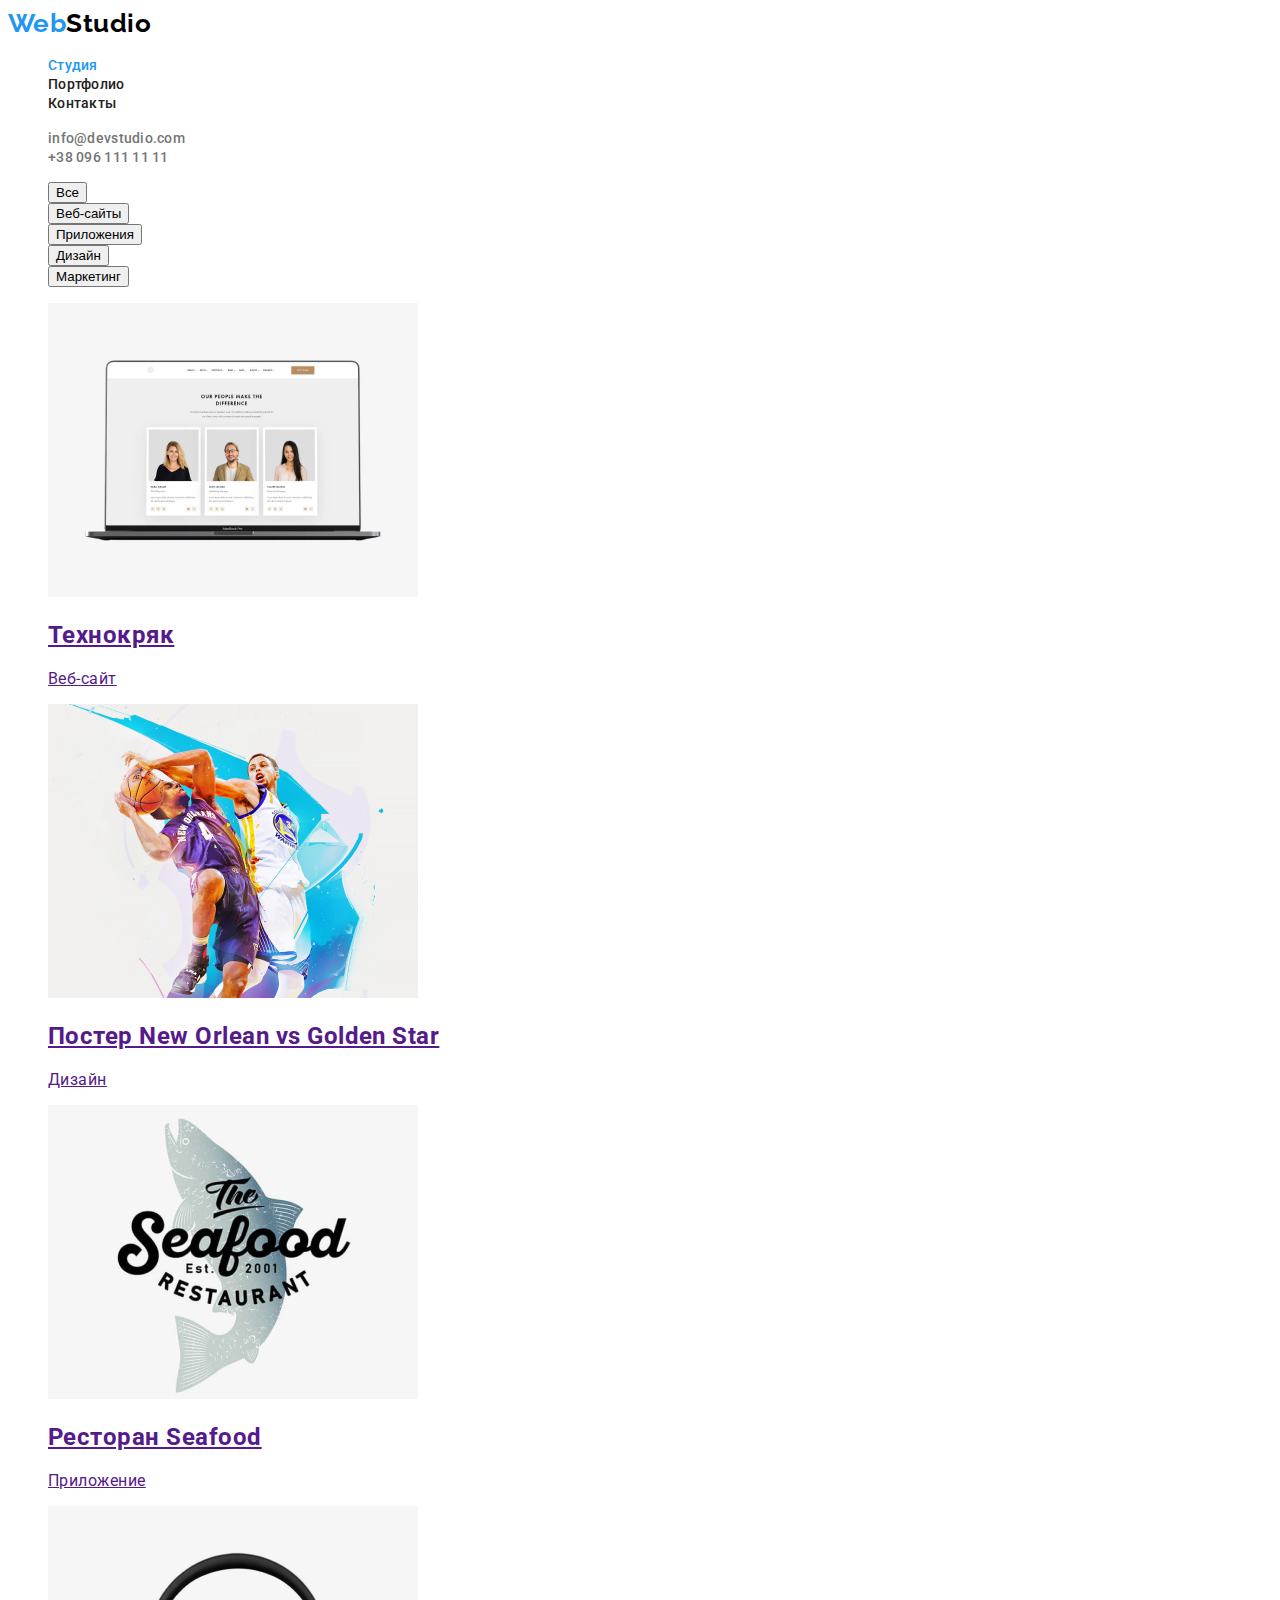
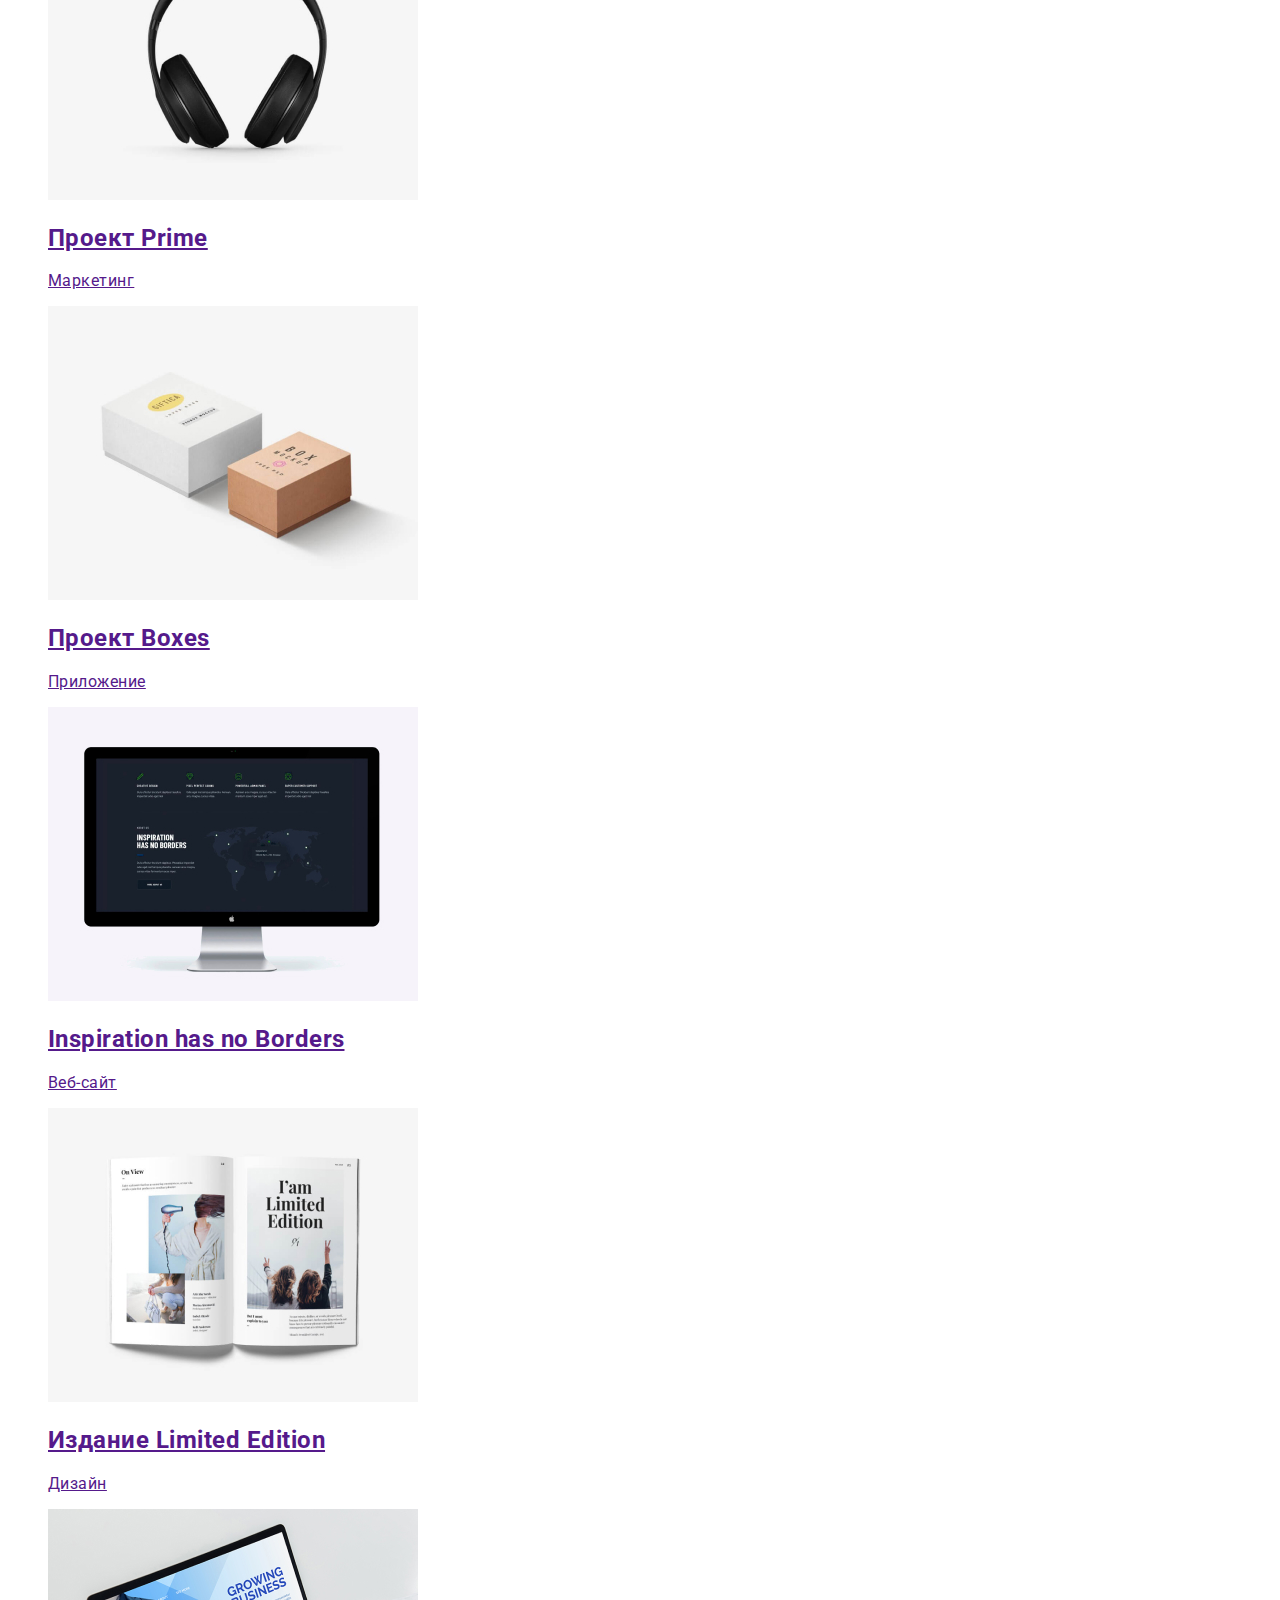
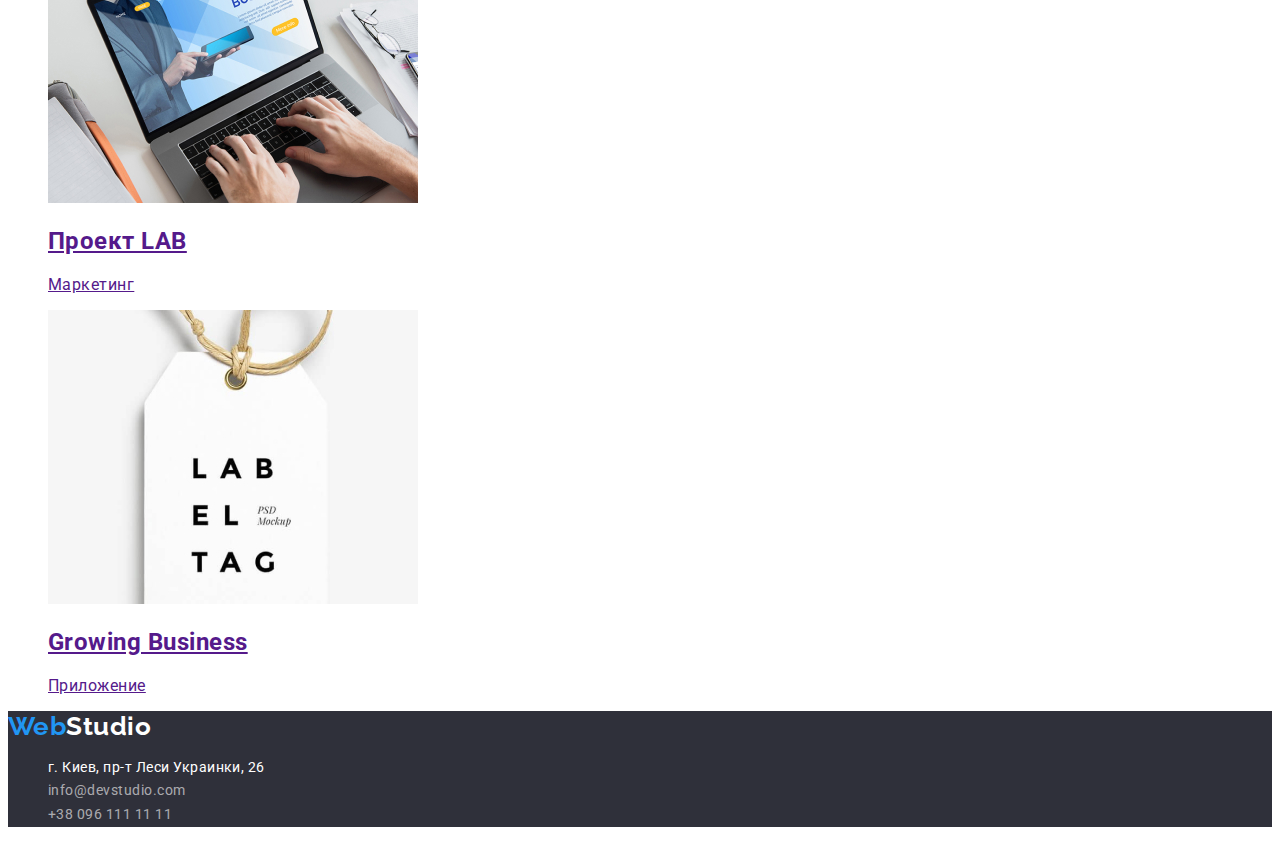
==== portfolio.html @ 3b8f7c50 "Добавляет основные файлы" ====
<!DOCTYPE html>
<html lang="en">
  <head>
    <meta charset="UTF-8" />
    <meta http-equiv="X-UA-Compatible" content="IE=edge" />
    <meta name="viewport" content="width=device-width, initial-scale=1.0" />
    <link rel="preconnect" href="https://fonts.googleapis.com" />
    <link rel="preconnect" href="https://fonts.gstatic.com" crossorigin />
    <link
      href="https://fonts.googleapis.com/css2?family=Raleway:wght@700&family=Roboto:wght@400;500;700;900&display=swap"
      rel="stylesheet"
    />
    <link rel="stylesheet" href="./css/style.css" />
    <title>Portfolio</title>
  </head>
  <body>
    <header class="page-header">
      <nav>
        <a class="logo-top link" href="./index.html">
          <span class="span-logo">Web</span>Studio
        </a>
        <ul class="site-nav list">
          <li><a class="link current" href="./index.html">Студия</a></li>
          <li><a class="link" href="./portfolio.html">Портфолио</a></li>
          <li><a class="link" href="#">Контакты</a></li>
        </ul>
      </nav>
      <ul class="auth-nav list">
        <li>
          <a class="link" href="mailto:info@devstudio.com"
            >info@devstudio.com</a
          >
        </li>
        <li><a class="link" href="tel:+380961111111">+38 096 111 11 11</a></li>
      </ul>
    </header>
    <main>
      <section class="section">
        <h1 hidden>Портфолио</h1>
        <ul class="filter list">
          <li><button type="button">Все</button></li>
          <li><button type="button">Веб-сайты</button></li>
          <li><button type="button">Приложения</button></li>
          <li><button type="button">Дизайн</button></li>
          <li><button type="button">Маркетинг</button></li>
        </ul>
        <ul class="list">
          <li>
            <a href="">
              <img src="./images/img(5).jpg" alt="" width="370" height="294" />
              <h2>Технокряк</h2>
              <p>Веб-сайт</p>
            </a>
          </li>
          <li>
            <a href="">
              <img src="./images/img(6).jpg" alt="" width="370" height="294" />
              <h2>Постер New Orlean vs Golden Star</h2>
              <p>Дизайн</p>
            </a>
          </li>
          <li>
            <a href="">
              <img src="./images/img(7).jpg" alt="" width="370" height="294" />
              <h2>Ресторан Seafood</h2>
              <p>Приложение</p>
            </a>
          </li>
          <li>
            <a href="">
              <img src="./images/img(8).jpg" alt="" width="370" height="294" />
              <h2>Проект Prime</h2>
              <p>Маркетинг</p>
            </a>
          </li>
          <li>
            <a href="">
              <img src="./images/img(9).jpg" alt="" width="370" height="294" />
              <h2>Проект Boxes</h2>
              <p>Приложение</p>
            </a>
          </li>
          <li>
            <a href="">
              <img src="./images/img(10).jpg" alt="" width="370" height="294" />
              <h2>Inspiration has no Borders</h2>
              <p>Веб-сайт</p>
            </a>
          </li>
          <li>
            <a href="">
              <img src="./images/img(11).jpg" alt="" width="370" height="294" />
              <h2>Издание Limited Edition</h2>
              <p>Дизайн</p>
            </a>
          </li>
          <li>
            <a href="">
              <img src="./images/img(12).jpg" alt="" width="370" height="294" />
              <h2>Проект LAB</h2>
              <p>Маркетинг</p>
            </a>
          </li>
          <li>
            <a href="">
              <img src="./images/img(13).jpg" alt="" width="370" height="294" />
              <h2>Growing Business</h2>
              <p>Приложение</p>
            </a>
          </li>
        </ul>
      </section>
    </main>
    <footer class="footer">
      <a class="logo-bottom link" href="./index.html">
        <span class="span-logo">Web</span>Studio
      </a>
      <address>
        <ul class="info list">
          <li>
            <a
              class="address-info link"
              href="https://goo.gl/maps/KVoakZBwb8YmCrWc6"
              target="_blank"
              rel="noopener noreferrer"
              >г. Киев, пр-т Леси Украинки, 26</a
            >
          </li>
          <li>
            <a class="contact-info link" href="mailto:info@devstudio.com"
              >info@devstudio.com</a
            >
          </li>
          <li>
            <a class="contact-info link" href="tel:+380961111111"
              >+38 096 111 11 11</a
            >
          </li>
        </ul>
      </address>
    </footer>
  </body>
</html>
---- css/style.css ----
:root{
    --title-text-color:#212121;
    --accent-text-color:rgba(33, 150, 243, 1);
    --primary-color:#FFFFFF;
    --white-color:#E5E5E5;
    --background-color:#2F303A;
    --second-background-color:#F5F4FA;
    
}

body{
    /* font-family: 'Raleway', sans-serif; */
    font-family: 'Roboto', sans-serif;

    background-color: var(--primary-color);
    color: #757575;
    letter-spacing: 0.03em;
}

/*-----------HEADER */

.list{
    list-style: none;
}
.logo-top{
    color: #000000;
    font-family: 'Raleway', sans-serif;
    font-weight: 700;
    font-size: 26px;
    line-height: 1.2;
}
.span-logo{
    color: var(--accent-text-color);
}
.site-nav .link{
    color: var(--title-text-color);
    font-weight: 500;
    font-size: 14px;
    line-height: 1.1;
    letter-spacing: 0.02em;
}
.site-nav .link:hover, 
.site-nav .link:focus,
.site-nav .link.current{
    color: var(--accent-text-color);   
}
.link{
    text-decoration: none;
}
.auth-nav .link{
    color: #757575;
    font-weight: 500;
    font-size: 14px;
line-height: 1.1;
letter-spacing: 0.02em;
}
.auth-nav .link:hover, 
.auth-nav .link:focus{
    color: var(--accent-text-color); 
}
/* ------------MAIN */
.hero{
    background-color: var(--background-color);
}
.title-hero{
    color: var(--primary-color);
    font-weight: 900;
    font-size: 44px;
    line-height: 1.4;

text-align: center;
letter-spacing: 0.06em;
text-transform: uppercase;
}

.section-title{
    color: var(--title-text-color);
    font-weight: 700;
font-size: 36px;
line-height: 1.4;
text-align: center;
}
.feature .features-title{
    color: var(--title-text-color);
    font-weight: 700;
font-size: 14px;
line-height: 1.1;
text-transform: uppercase;
}
.feature .feature-text{
    font-weight: 400;
font-size: 14px;
line-height: 1.7;
}
.team .title{
    color: var(--title-text-color);
    font-weight: 500;
font-size: 16px;
line-height: 1.2;
}
.profession{
    font-weight: 400;
font-size: 16px;
line-height: 1.2;
}


/* --------------BUTTON */

.button{
    color: var(--primary-color);
    background-color: var(--accent-text-color);
    font-weight: 700;
font-size: 16px;
line-height: 1.9;

text-align: center;
letter-spacing: 0.06em;
}

/* --------------FOOTER */

.footer{
    background-color: var(--background-color);
}
.logo-bottom{
    font-family: 'Raleway', sans-serif;
    color: var(--primary-color);
    font-weight: 700;
font-size: 26px;
line-height: 1.2;
}
.info{
    font-style: normal;
    font-weight: 400;
font-size: 14px;
line-height: 1.7;
}
.address-info{
    color: var(--primary-color);
}
.contact-info{
    color: rgba(255, 255, 255, 0.6);

}
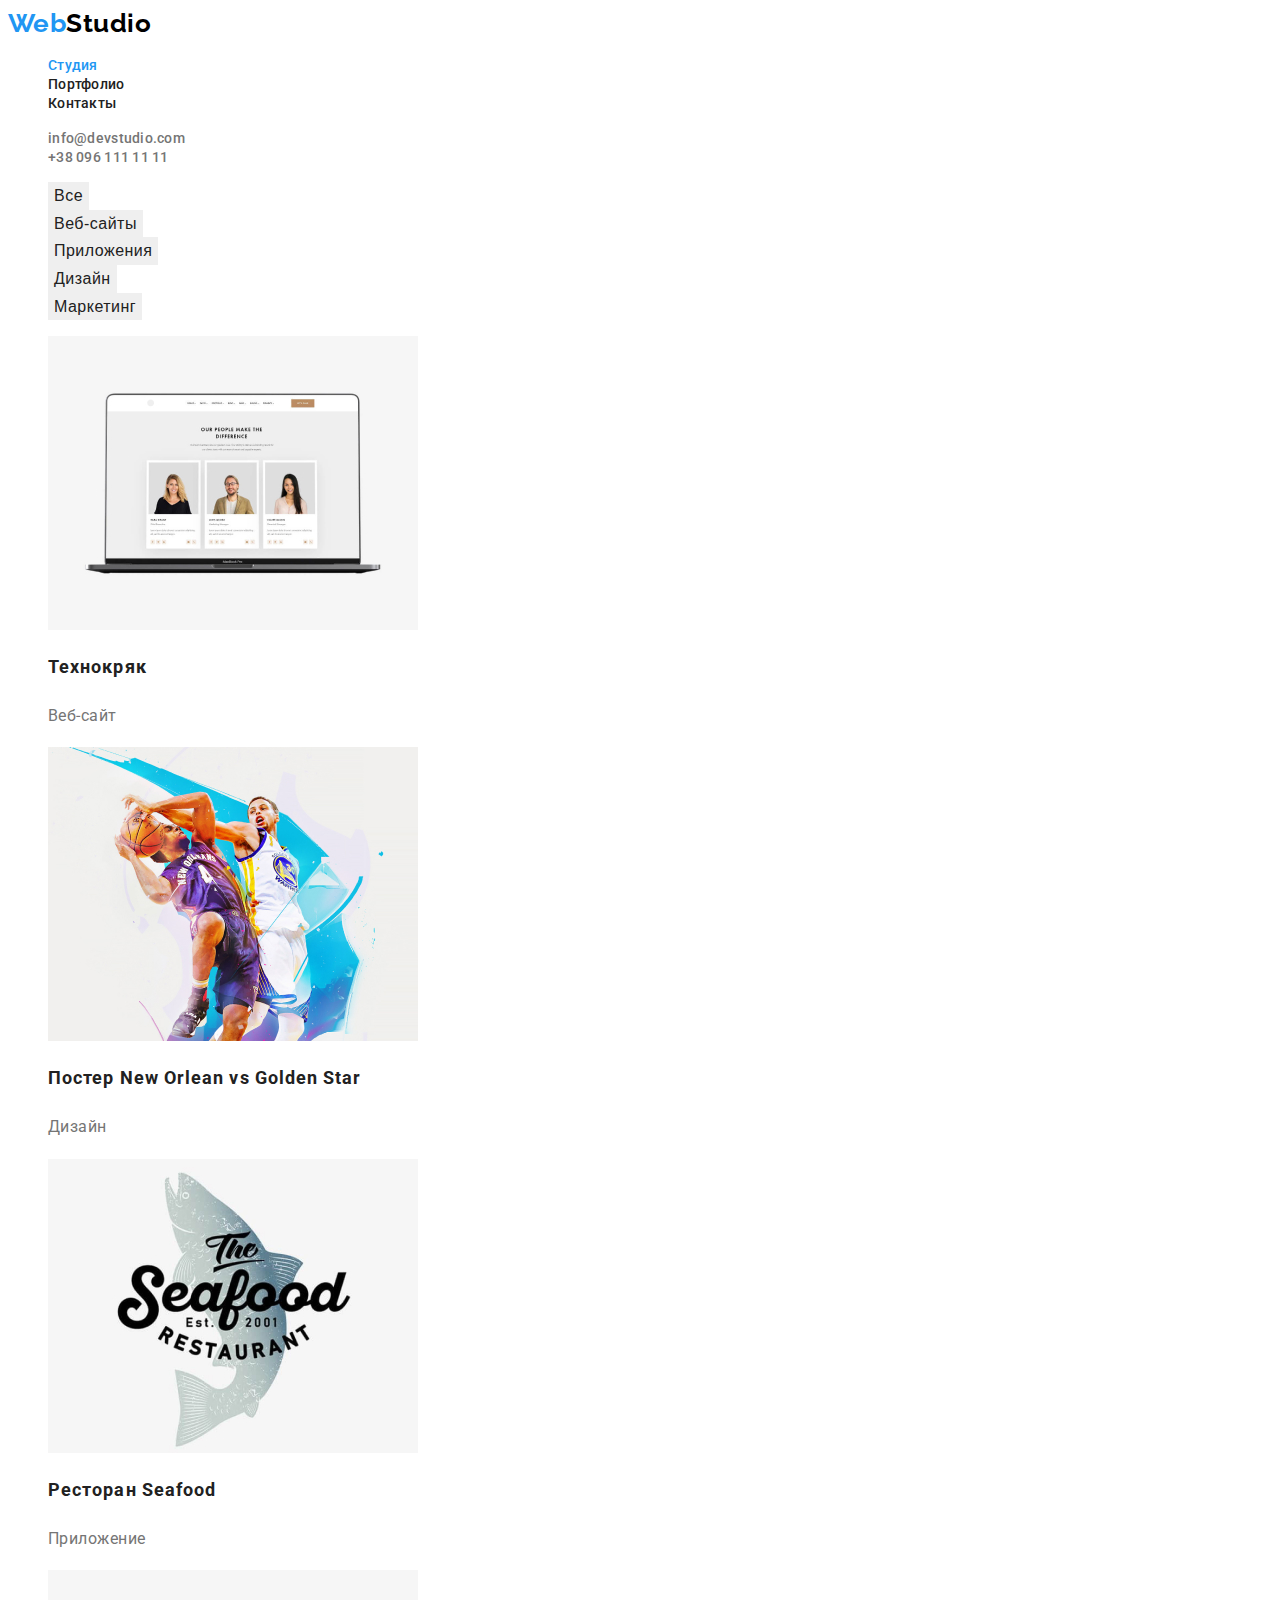
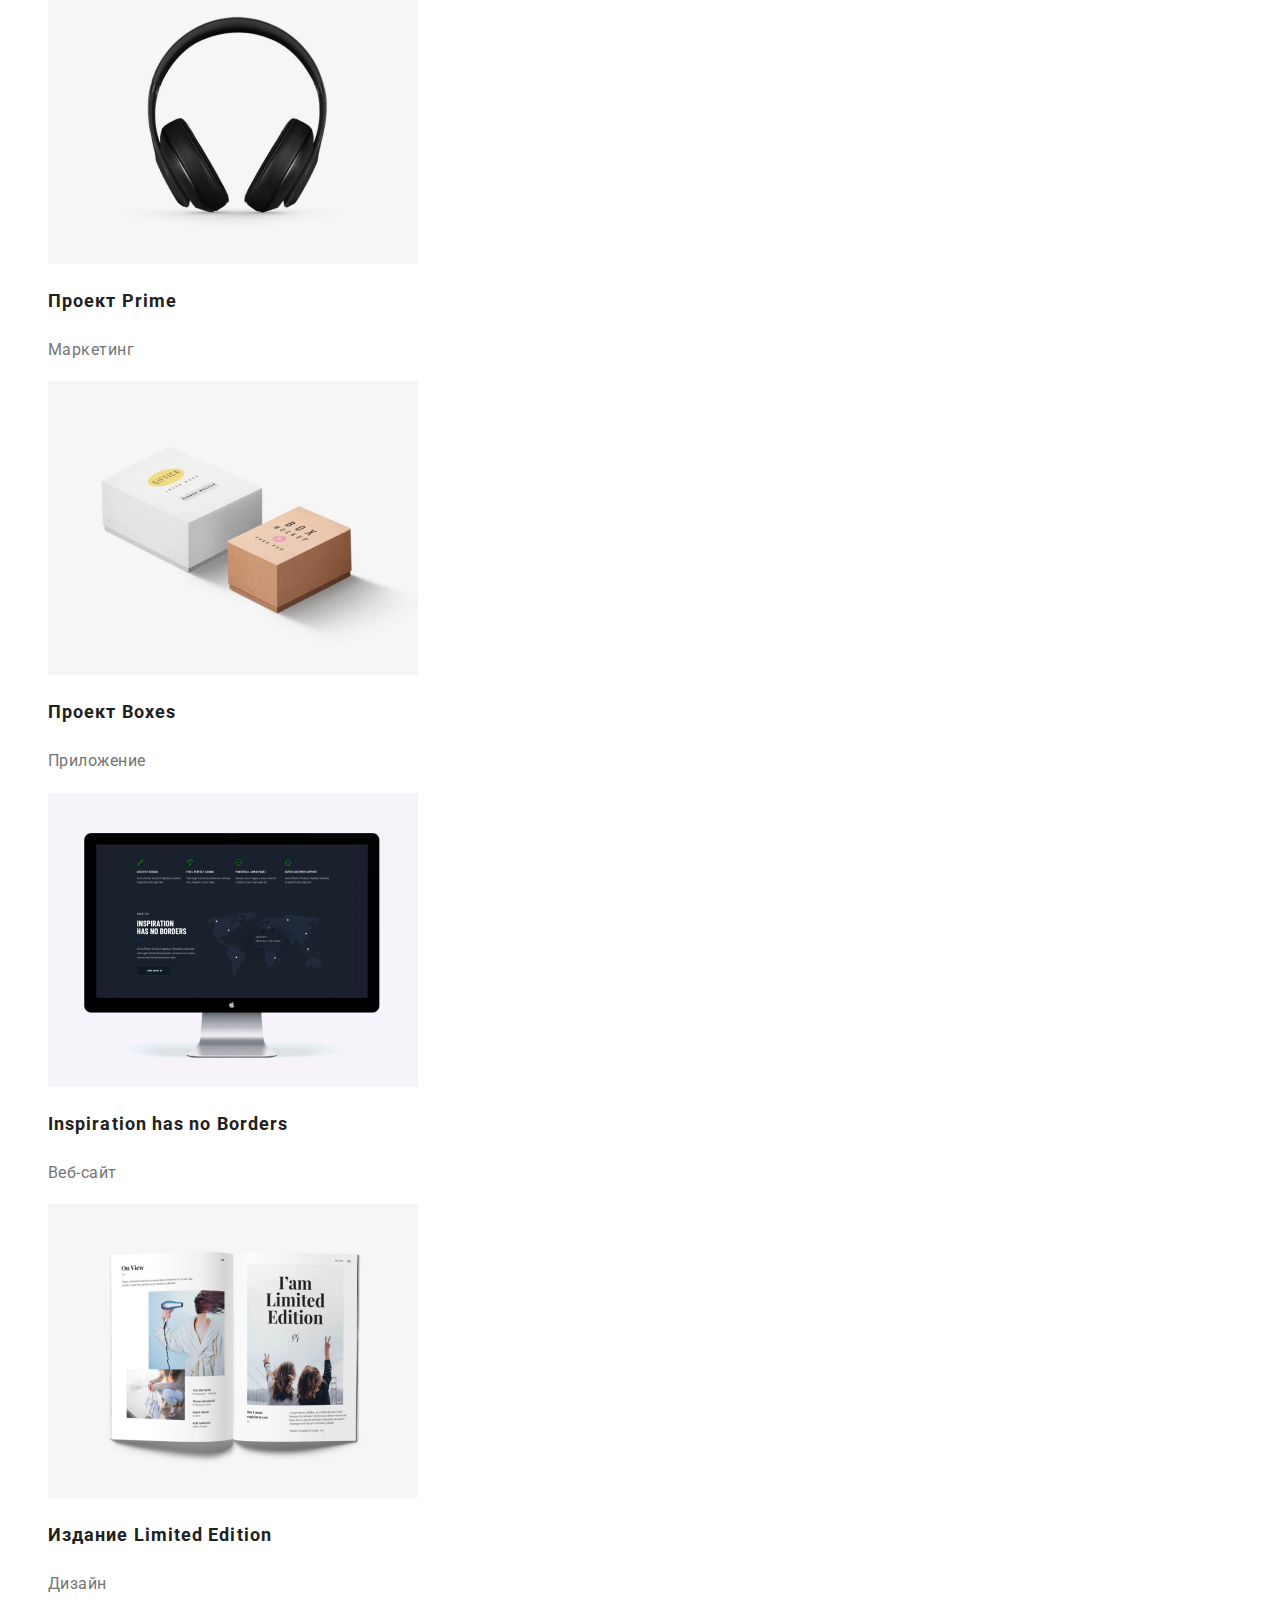
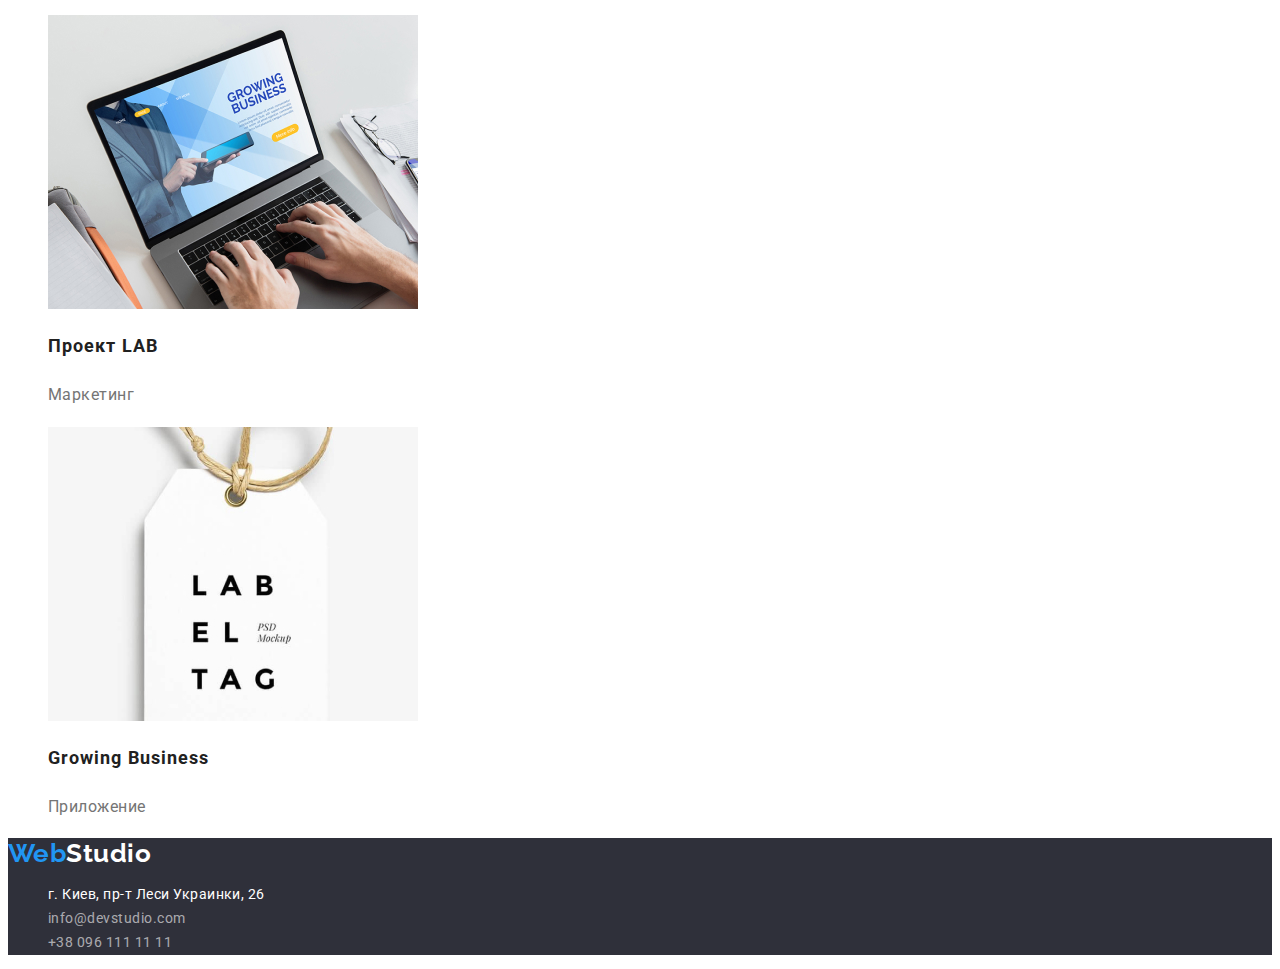
==== commit 492b3f29: "Добавляет изменения в стили" ====
--- a/portfolio.html
+++ b/portfolio.html
@@ -38,75 +38,63 @@
       <section class="section">
         <h1 hidden>Портфолио</h1>
         <ul class="filter list">
-          <li><button type="button">Все</button></li>
-          <li><button type="button">Веб-сайты</button></li>
-          <li><button type="button">Приложения</button></li>
-          <li><button type="button">Дизайн</button></li>
-          <li><button type="button">Маркетинг</button></li>
+          <li><button class="filter-button" type="button">Все</button></li>
+          <li>
+            <button class="filter-button" type="button">Веб-сайты</button>
+          </li>
+          <li>
+            <button class="filter-button" type="button">Приложения</button>
+          </li>
+          <li><button class="filter-button" type="button">Дизайн</button></li>
+          <li>
+            <button class="filter-button" type="button">Маркетинг</button>
+          </li>
         </ul>
         <ul class="list">
           <li>
-            <a href="">
-              <img src="./images/img(5).jpg" alt="" width="370" height="294" />
-              <h2>Технокряк</h2>
-              <p>Веб-сайт</p>
-            </a>
+            <img src="./images/img(5).jpg" alt="" width="370" height="294" />
+            <h2 class="projects-title">Технокряк</h2>
+            <p class="projects-text">Веб-сайт</p>
           </li>
           <li>
-            <a href="">
-              <img src="./images/img(6).jpg" alt="" width="370" height="294" />
-              <h2>Постер New Orlean vs Golden Star</h2>
-              <p>Дизайн</p>
-            </a>
+            <img src="./images/img(6).jpg" alt="" width="370" height="294" />
+            <h2 class="projects-title">Постер New Orlean vs Golden Star</h2>
+            <p class="projects-text">Дизайн</p>
           </li>
           <li>
-            <a href="">
-              <img src="./images/img(7).jpg" alt="" width="370" height="294" />
-              <h2>Ресторан Seafood</h2>
-              <p>Приложение</p>
-            </a>
+            <img src="./images/img(7).jpg" alt="" width="370" height="294" />
+            <h2 class="projects-title">Ресторан Seafood</h2>
+            <p class="projects-text">Приложение</p>
           </li>
           <li>
-            <a href="">
-              <img src="./images/img(8).jpg" alt="" width="370" height="294" />
-              <h2>Проект Prime</h2>
-              <p>Маркетинг</p>
-            </a>
+            <img src="./images/img(8).jpg" alt="" width="370" height="294" />
+            <h2 class="projects-title">Проект Prime</h2>
+            <p class="projects-text">Маркетинг</p>
           </li>
           <li>
-            <a href="">
-              <img src="./images/img(9).jpg" alt="" width="370" height="294" />
-              <h2>Проект Boxes</h2>
-              <p>Приложение</p>
-            </a>
+            <img src="./images/img(9).jpg" alt="" width="370" height="294" />
+            <h2 class="projects-title">Проект Boxes</h2>
+            <p class="projects-text">Приложение</p>
           </li>
           <li>
-            <a href="">
-              <img src="./images/img(10).jpg" alt="" width="370" height="294" />
-              <h2>Inspiration has no Borders</h2>
-              <p>Веб-сайт</p>
-            </a>
+            <img src="./images/img(10).jpg" alt="" width="370" height="294" />
+            <h2 class="projects-title">Inspiration has no Borders</h2>
+            <p class="projects-text">Веб-сайт</p>
           </li>
           <li>
-            <a href="">
-              <img src="./images/img(11).jpg" alt="" width="370" height="294" />
-              <h2>Издание Limited Edition</h2>
-              <p>Дизайн</p>
-            </a>
+            <img src="./images/img(11).jpg" alt="" width="370" height="294" />
+            <h2 class="projects-title">Издание Limited Edition</h2>
+            <p class="projects-text">Дизайн</p>
           </li>
           <li>
-            <a href="">
-              <img src="./images/img(12).jpg" alt="" width="370" height="294" />
-              <h2>Проект LAB</h2>
-              <p>Маркетинг</p>
-            </a>
+            <img src="./images/img(12).jpg" alt="" width="370" height="294" />
+            <h2 class="projects-title">Проект LAB</h2>
+            <p class="projects-text">Маркетинг</p>
           </li>
           <li>
-            <a href="">
-              <img src="./images/img(13).jpg" alt="" width="370" height="294" />
-              <h2>Growing Business</h2>
-              <p>Приложение</p>
-            </a>
+            <img src="./images/img(13).jpg" alt="" width="370" height="294" />
+            <h2 class="projects-title">Growing Business</h2>
+            <p class="projects-text">Приложение</p>
           </li>
         </ul>
       </section>
--- a/css/style.css
+++ b/css/style.css
@@ -5,11 +5,12 @@
     --white-color:#E5E5E5;
     --background-color:#2F303A;
     --second-background-color:#F5F4FA;
+    --black-color:#000000;
+    --gray-color:#757575;
     
 }
 
 body{
-    /* font-family: 'Raleway', sans-serif; */
     font-family: 'Roboto', sans-serif;
 
     background-color: var(--primary-color);
@@ -23,7 +24,7 @@
     list-style: none;
 }
 .logo-top{
-    color: #000000;
+    color: var(--black-color);
     font-family: 'Raleway', sans-serif;
     font-weight: 700;
     font-size: 26px;
@@ -48,7 +49,7 @@
     text-decoration: none;
 }
 .auth-nav .link{
-    color: #757575;
+    color: var(--gray-color);
     font-weight: 500;
     font-size: 14px;
 line-height: 1.1;
@@ -116,6 +117,7 @@
 
 text-align: center;
 letter-spacing: 0.06em;
+border: none;
 }
 
 /* --------------FOOTER */
@@ -142,4 +144,38 @@
 .contact-info{
     color: rgba(255, 255, 255, 0.6);
 
+}
+
+/*------------------------ PORTFOLIO */
+
+.filter-button{
+color: var(--title-text-color);
+font-weight: 500;
+font-size: 16px;
+line-height: 1.6;
+
+text-align: center;
+letter-spacing: 0.03em;
+border: none;
+}
+.filter-button:hover,
+.filter-button:focus{
+
+    background-color: var(--accent-text-color);
+    cursor: pointer;
+}
+.projects-title{
+    color: var(--title-text-color);
+    font-weight: 700;
+    font-size: 18px;
+    line-height: 2;
+
+    letter-spacing: 0.06em;
+}
+.projects-text{
+    font-weight: 400;
+    font-size: 16px;
+    line-height: 1.9;
+
+    letter-spacing: 0.03em;
 }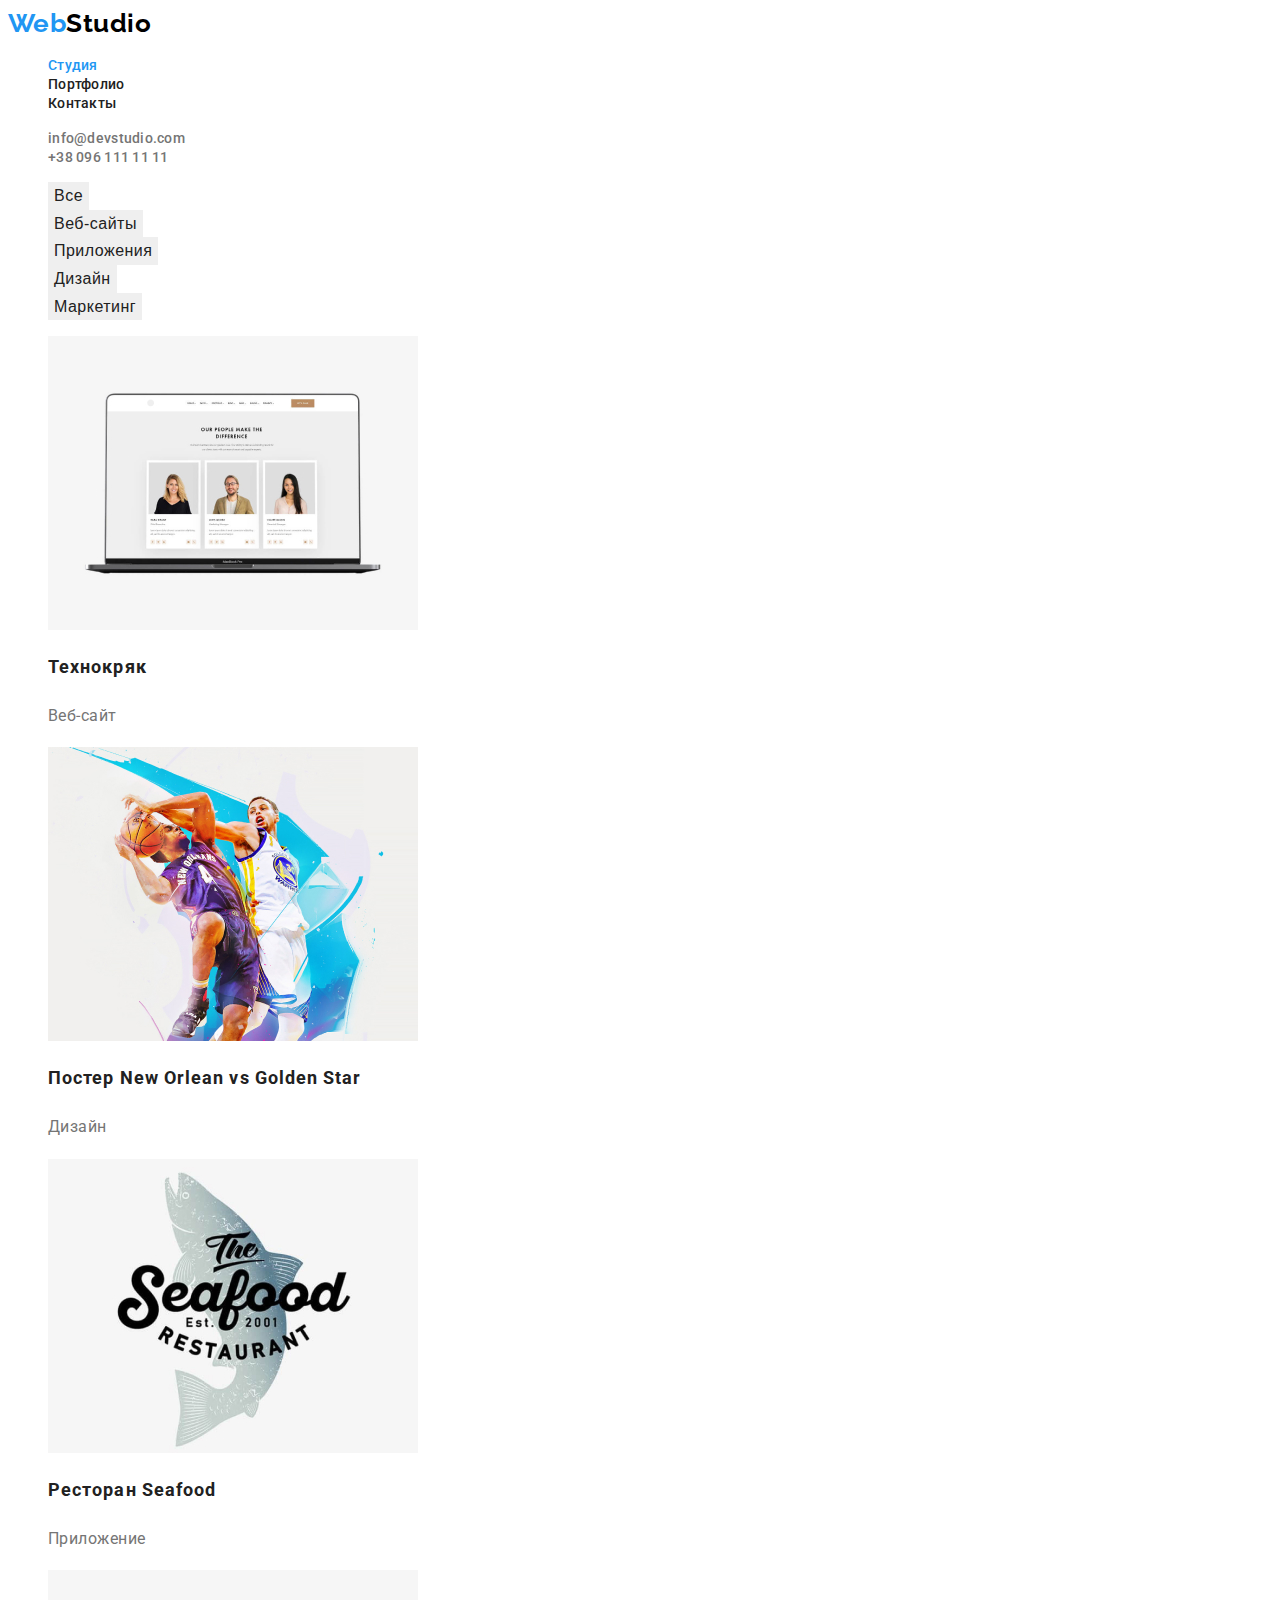
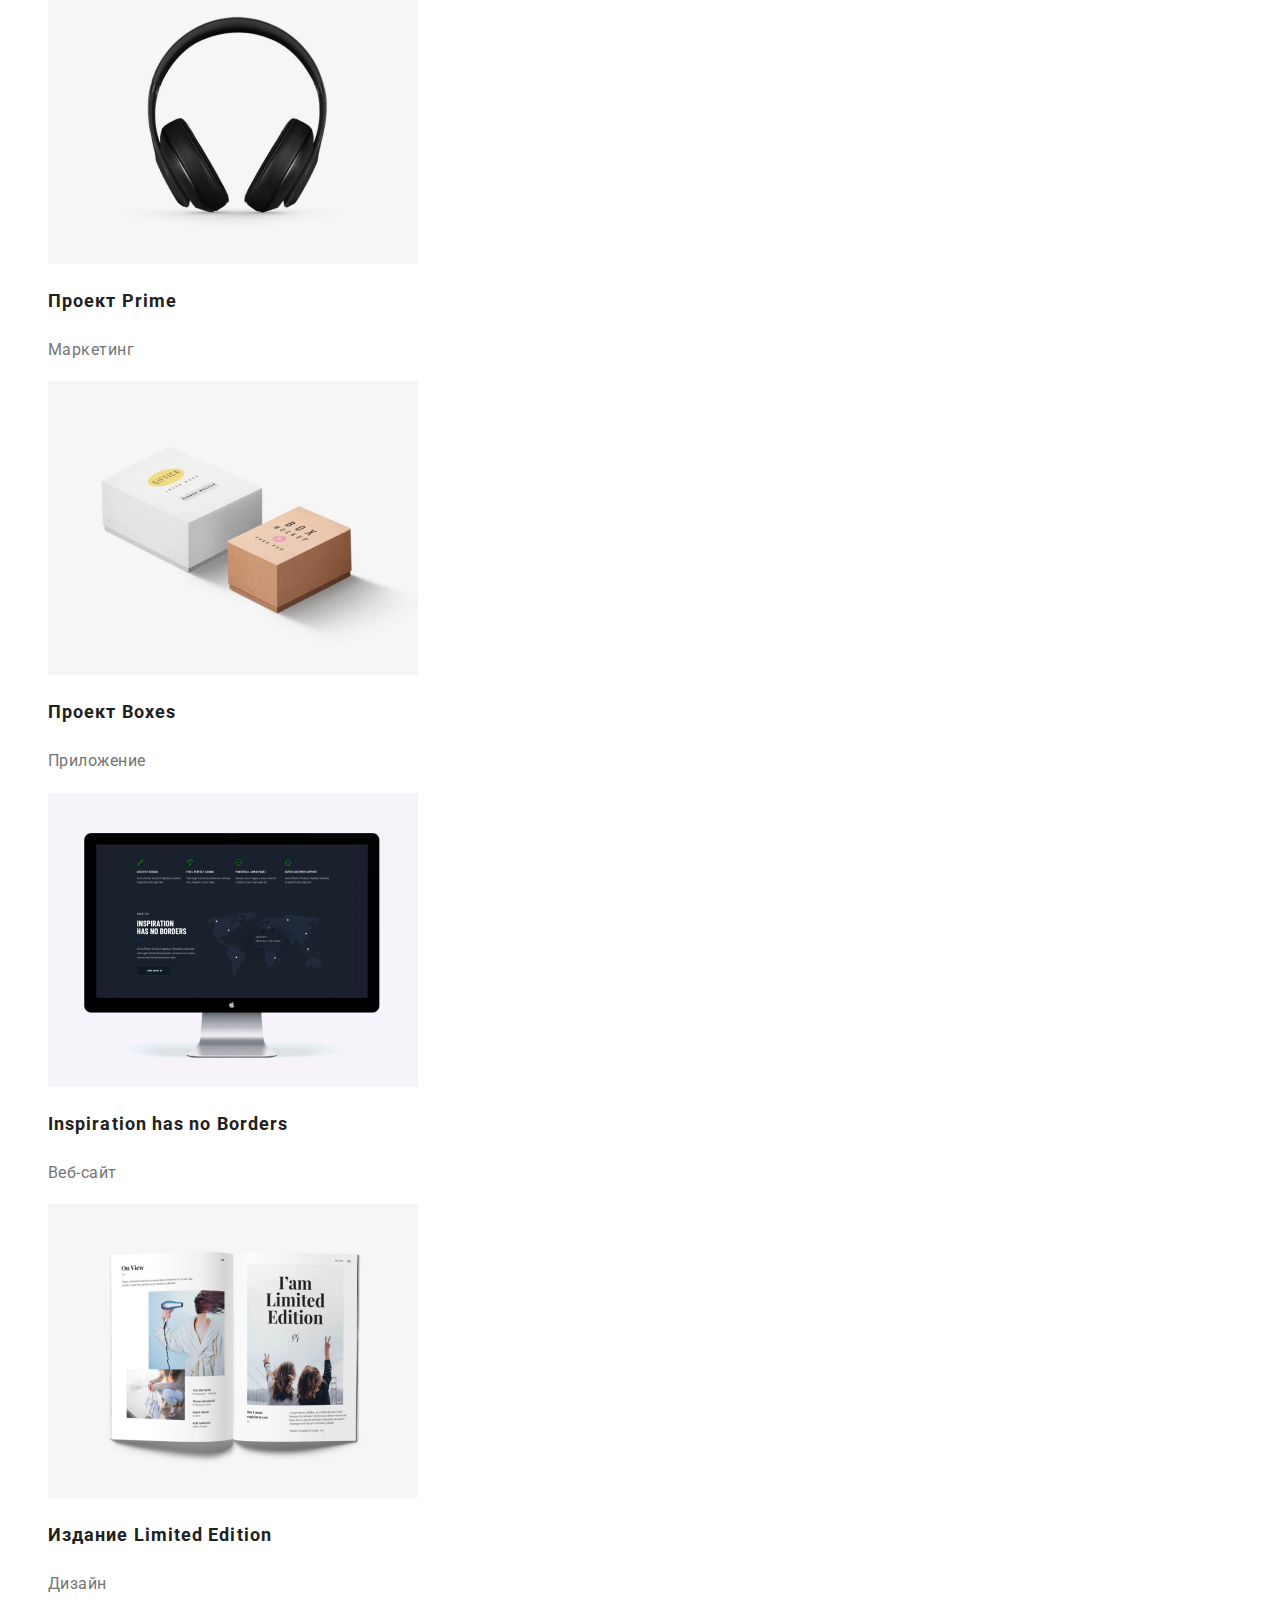
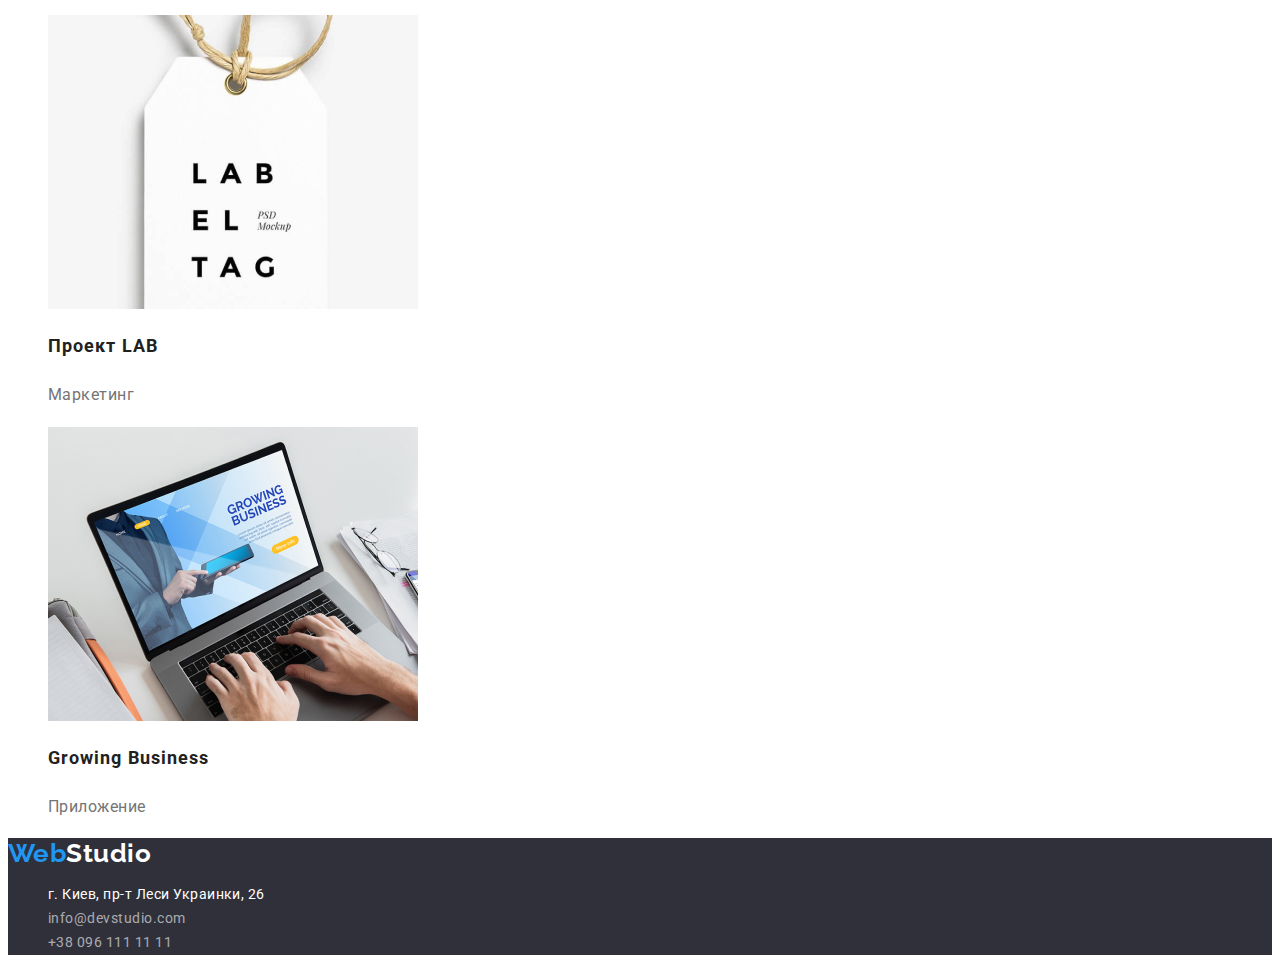
==== commit ae78e5d7: "Добавляет изменения" ====
--- a/portfolio.html
+++ b/portfolio.html
@@ -52,47 +52,92 @@
         </ul>
         <ul class="list">
           <li>
-            <img src="./images/img(5).jpg" alt="" width="370" height="294" />
+            <img
+              src="./images/img(5).jpg"
+              alt="Веб-сайт"
+              width="370"
+              height="294"
+            />
             <h2 class="projects-title">Технокряк</h2>
             <p class="projects-text">Веб-сайт</p>
           </li>
           <li>
-            <img src="./images/img(6).jpg" alt="" width="370" height="294" />
+            <img
+              src="./images/img(6).jpg"
+              alt="Постер"
+              width="370"
+              height="294"
+            />
             <h2 class="projects-title">Постер New Orlean vs Golden Star</h2>
             <p class="projects-text">Дизайн</p>
           </li>
           <li>
-            <img src="./images/img(7).jpg" alt="" width="370" height="294" />
+            <img
+              src="./images/img(7).jpg"
+              alt="Приложение ресторана"
+              width="370"
+              height="294"
+            />
             <h2 class="projects-title">Ресторан Seafood</h2>
             <p class="projects-text">Приложение</p>
           </li>
           <li>
-            <img src="./images/img(8).jpg" alt="" width="370" height="294" />
+            <img
+              src="./images/img(8).jpg"
+              alt="Наушники"
+              width="370"
+              height="294"
+            />
             <h2 class="projects-title">Проект Prime</h2>
             <p class="projects-text">Маркетинг</p>
           </li>
           <li>
-            <img src="./images/img(9).jpg" alt="" width="370" height="294" />
+            <img
+              src="./images/img(9).jpg"
+              alt="Коробки"
+              width="370"
+              height="294"
+            />
             <h2 class="projects-title">Проект Boxes</h2>
             <p class="projects-text">Приложение</p>
           </li>
           <li>
-            <img src="./images/img(10).jpg" alt="" width="370" height="294" />
+            <img
+              src="./images/img(10).jpg"
+              alt="Веб-сайт"
+              width="370"
+              height="294"
+            />
             <h2 class="projects-title">Inspiration has no Borders</h2>
             <p class="projects-text">Веб-сайт</p>
           </li>
           <li>
-            <img src="./images/img(11).jpg" alt="" width="370" height="294" />
+            <img
+              src="./images/img(11).jpg"
+              alt="Журнал"
+              width="370"
+              height="294"
+            />
             <h2 class="projects-title">Издание Limited Edition</h2>
             <p class="projects-text">Дизайн</p>
           </li>
           <li>
-            <img src="./images/img(12).jpg" alt="" width="370" height="294" />
+            <img
+              src="./images/img(13).jpg"
+              alt="Маркетинговый проект"
+              width="370"
+              height="294"
+            />
             <h2 class="projects-title">Проект LAB</h2>
             <p class="projects-text">Маркетинг</p>
           </li>
           <li>
-            <img src="./images/img(13).jpg" alt="" width="370" height="294" />
+            <img
+              src="./images/img(12).jpg"
+              alt="Приложение"
+              width="370"
+              height="294"
+            />
             <h2 class="projects-title">Growing Business</h2>
             <p class="projects-text">Приложение</p>
           </li>
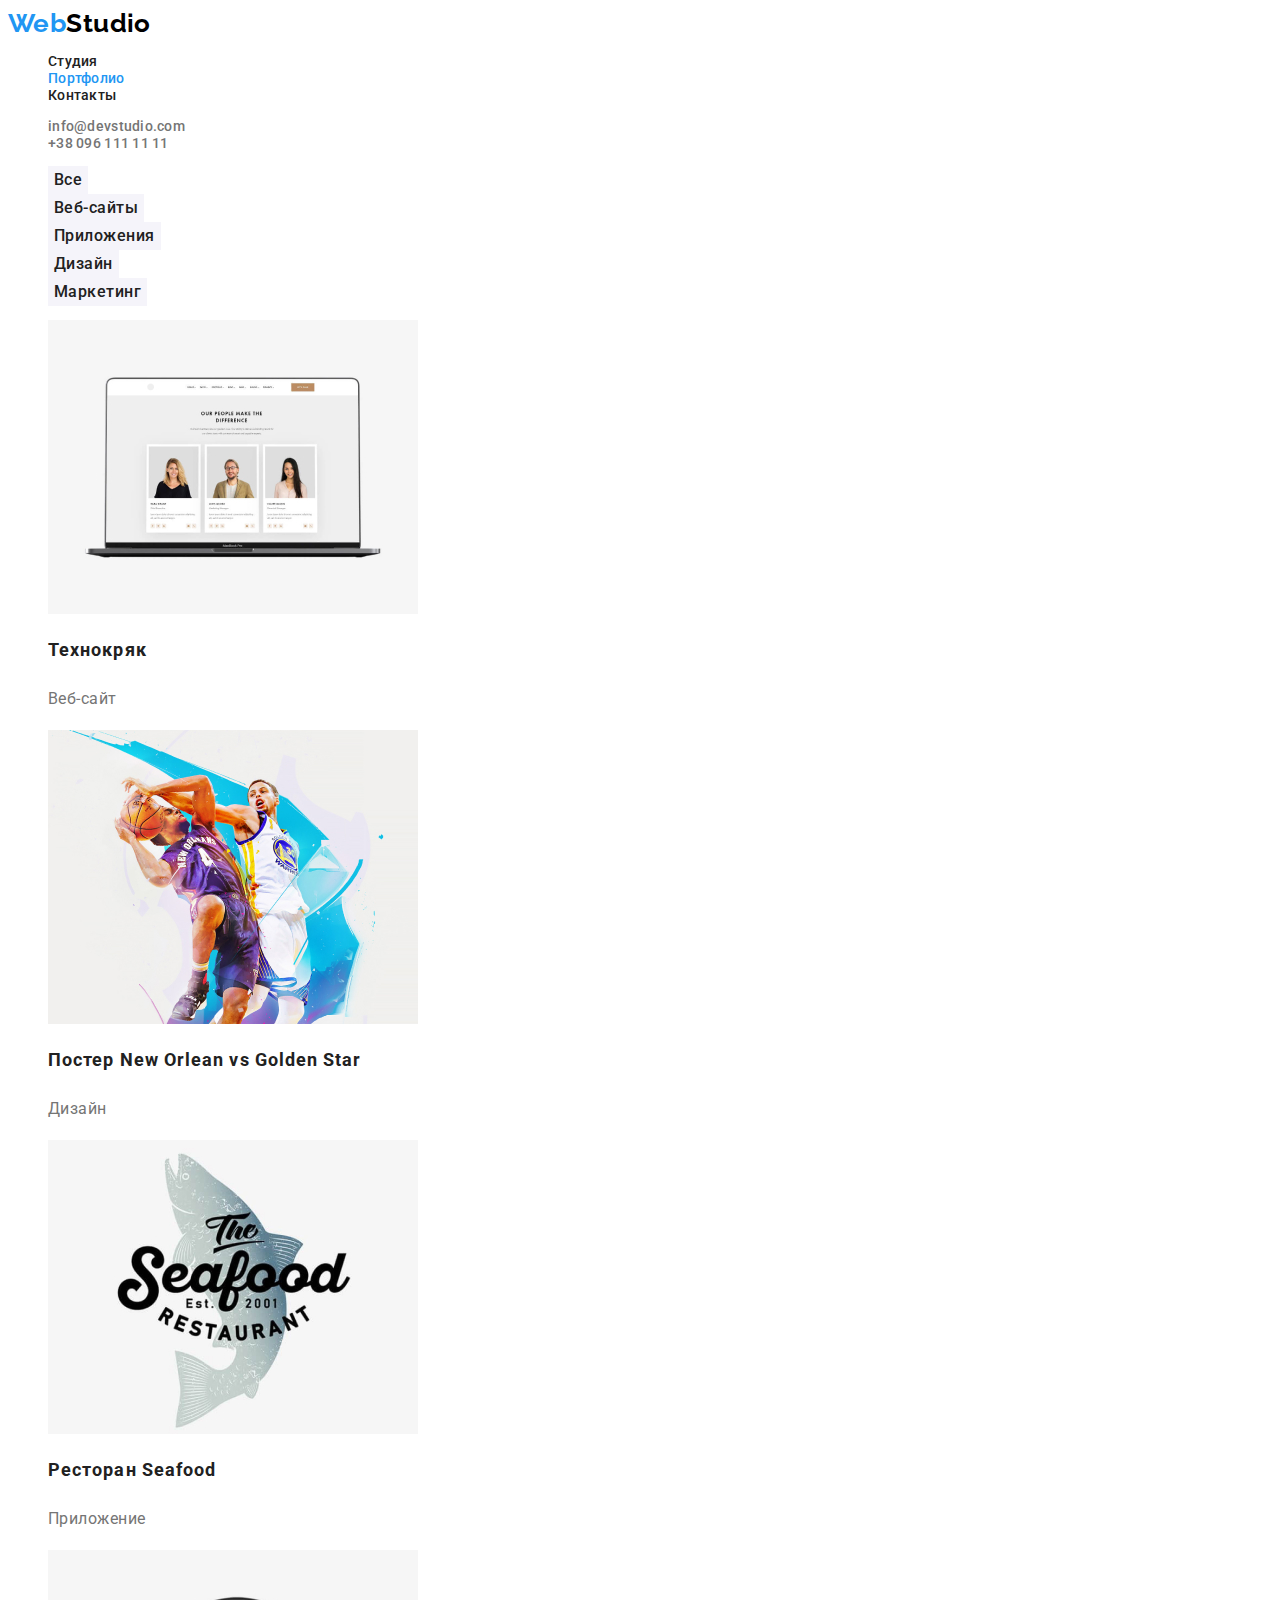
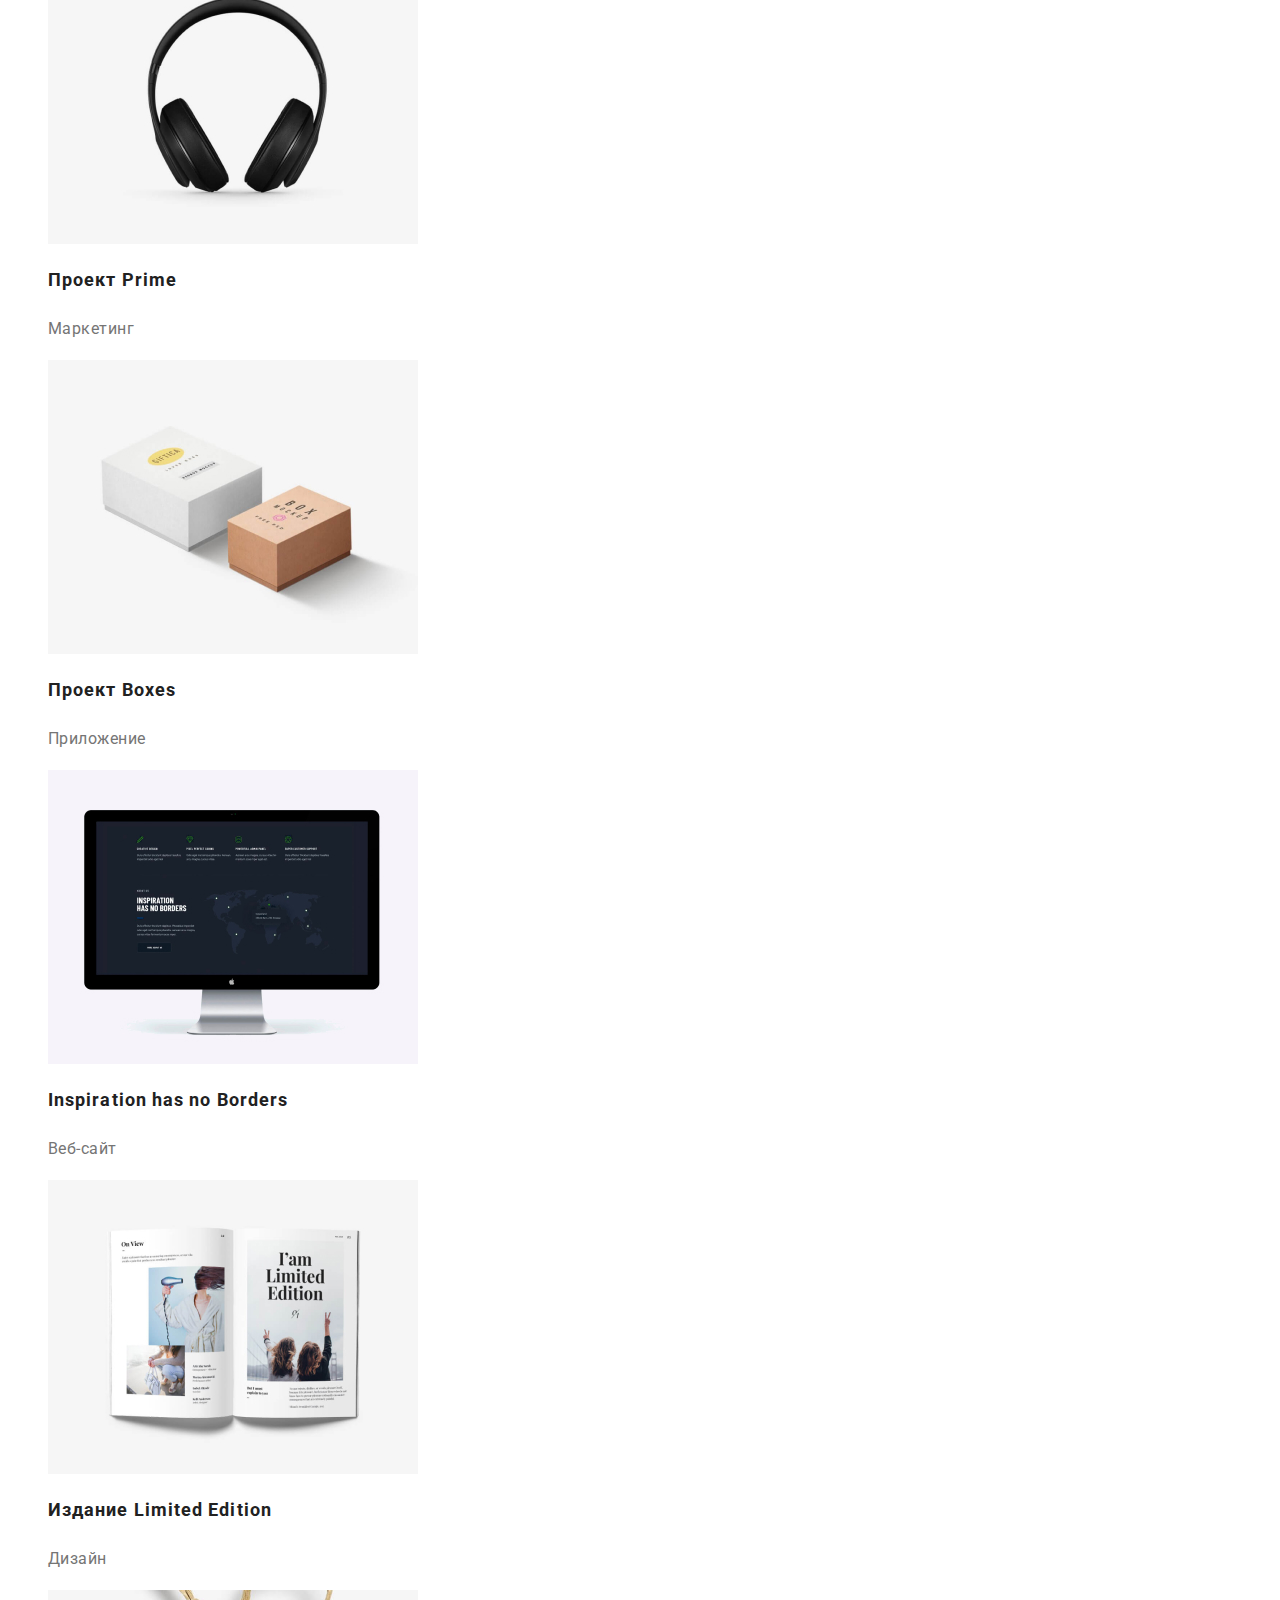
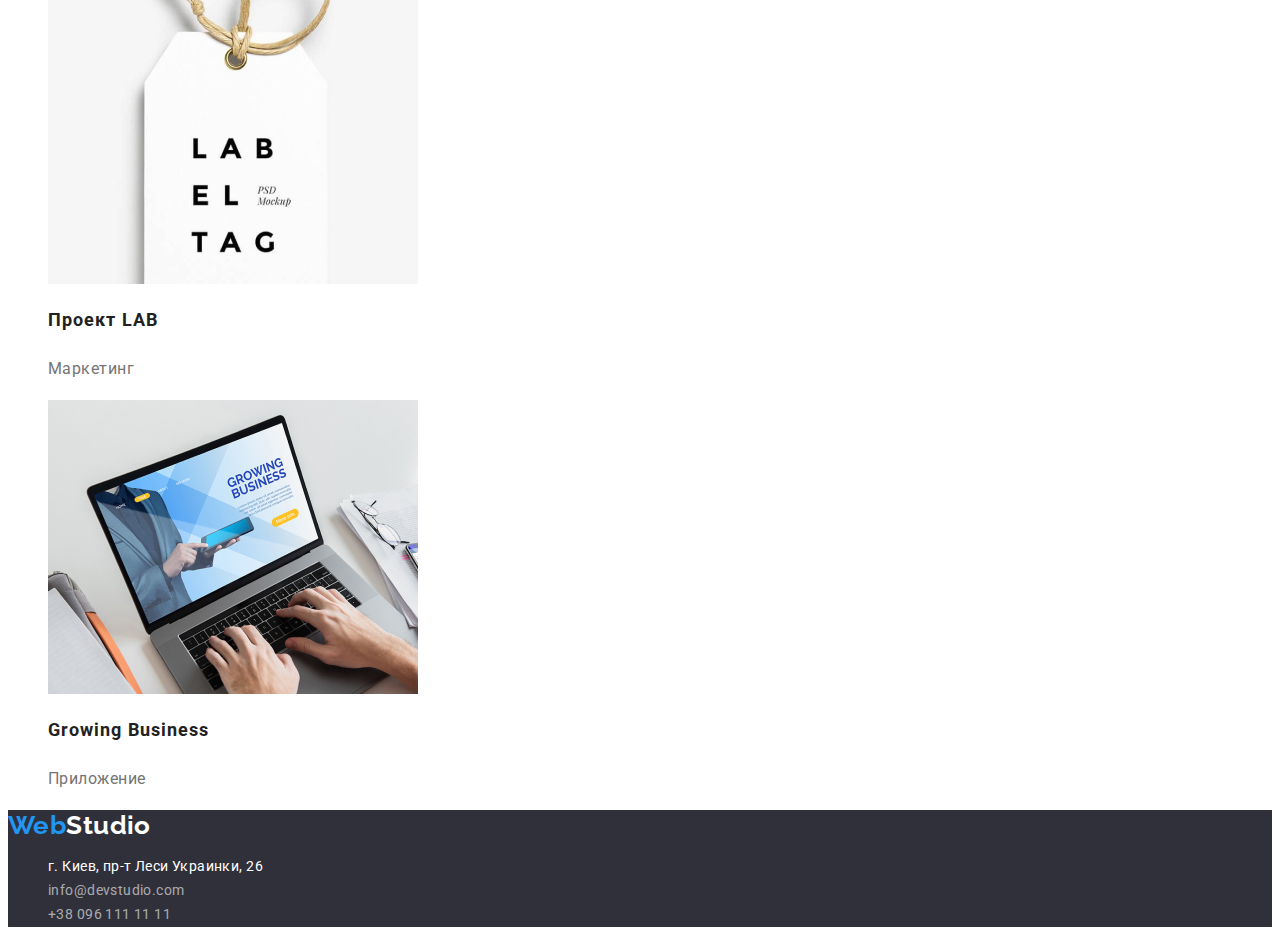
==== commit 24e8a362: "Добавляет правки" ====
--- a/portfolio.html
+++ b/portfolio.html
@@ -20,8 +20,8 @@
           <span class="span-logo">Web</span>Studio
         </a>
         <ul class="site-nav list">
-          <li><a class="link current" href="./index.html">Студия</a></li>
-          <li><a class="link" href="./portfolio.html">Портфолио</a></li>
+          <li><a class="link" href="./index.html">Студия</a></li>
+          <li><a class="link current" href="./portfolio.html">Портфолио</a></li>
           <li><a class="link" href="#">Контакты</a></li>
         </ul>
       </nav>
@@ -36,7 +36,7 @@
     </header>
     <main>
       <section class="section">
-        <h1 hidden>Портфолио</h1>
+        <h1 class="visually-hidden">Портфолио</h1>
         <ul class="filter list">
           <li><button class="filter-button" type="button">Все</button></li>
           <li>
--- a/css/style.css
+++ b/css/style.css
@@ -1,181 +1,203 @@
-:root{
-    --title-text-color:#212121;
-    --accent-text-color:rgba(33, 150, 243, 1);
-    --primary-color:#FFFFFF;
-    --white-color:#E5E5E5;
-    --background-color:#2F303A;
-    --second-background-color:#F5F4FA;
-    --black-color:#000000;
-    --gray-color:#757575;
-    
-}
-
-body{
-    font-family: 'Roboto', sans-serif;
-
-    background-color: var(--primary-color);
-    color: #757575;
-    letter-spacing: 0.03em;
+:root {
+  --title-text-color: #212121;
+  --accent-text-color: #2196F3;
+  --primary-color: #ffffff;
+  --white-color: #e5e5e5;
+  --background-color: #2f303a;
+  --second-background-color: #F5F4FA;
+  --black-color: #000000;
+  --gray-color: #757575;
+  --light-gray-color:#EEEEEE;
+  --bordings:#ECECEC;
+  --white-transparent:rgba(255, 255, 255, 0.6);
+}
+
+body {
+  font-family: "Roboto", sans-serif;
+
+  background-color: var(--primary-color);
+  color: var(--gray-color);
+  letter-spacing: 0.03em;
+  font-size: 14px;
 }
 
 /*-----------HEADER */
 
-.list{
-    list-style: none;
-}
-.logo-top{
-    color: var(--black-color);
-    font-family: 'Raleway', sans-serif;
-    font-weight: 700;
-    font-size: 26px;
-    line-height: 1.2;
-}
-.span-logo{
+.list {
+  list-style: none;
+}
+.logo-top {
+  color: var(--black-color);
+  font-family: "Raleway", sans-serif;
+  font-weight: 700;
+  font-size: 26px;
+  line-height: 1.19;
+}
+.span-logo {
+  color: var(--accent-text-color);
+}
+.site-nav .link {
+  color: var(--title-text-color);
+  font-weight: 500;
+  line-height: 1.14;
+  letter-spacing: 0.02em;
+}
+.site-nav .link:hover,
+.site-nav .link:focus,
+.site-nav .link.current {
+  color: var(--accent-text-color);
+}
+.link {
+  text-decoration: none;
+}
+.auth-nav .link {
+  color: var(--gray-color);
+  font-weight: 500;
+  line-height: 1.14;
+  letter-spacing: 0.02em;
+}
+.auth-nav .link:hover,
+.auth-nav .link:focus {
+  color: var(--accent-text-color);
+}
+/* ------------MAIN */
+.visually-hidden {
+  position: absolute;
+  width: 1px;
+  height: 1px;
+  margin: -1px;
+  border: 0;
+  padding: 0;
+  
+  white-space: nowrap;
+  clip-path: inset(100%);
+  clip: rect(0 0 0 0);
+  overflow: hidden;
+}
+.hero {
+  background-color: var(--background-color);
+}
+.title-hero {
+  color: var(--primary-color);
+  font-weight: 900;
+  font-size: 44px;
+  line-height: 1.36;
+
+  text-align: center;
+  letter-spacing: 0.06em;
+  text-transform: uppercase;
+}
+
+.section-title {
+  color: var(--title-text-color);
+  font-weight: 700;
+  font-size: 36px;
+  line-height: 1.17;
+  text-align: center;
+}
+.feature .features-title {
+  color: var(--title-text-color);
+  font-weight: 700;
+  line-height: 1.14;
+  text-transform: uppercase;
+}
+.feature .feature-text {
+  font-weight: 400;
+  line-height: 1.71;
+}
+.team .title {
+  color: var(--title-text-color);
+  font-weight: 500;
+  font-size: 16px;
+  line-height: 1.19;
+}
+.team-section{
+    background-color: var(--second-background-color);
+}
+.profession {
+  font-weight: 400;
+  font-size: 16px;
+  line-height: 1.19;
+}
+
+/* --------------BUTTON */
+
+.button {
+  font-family: inherit;
+  color: var(--primary-color);
+  background-color: var(--accent-text-color);
+  font-weight: 700;
+  font-size: 16px;
+  line-height: 1.88;
+  cursor: pointer;
+
+  text-align: center;
+  letter-spacing: 0.06em;
+  border: none;
+}
+
+/* --------------FOOTER */
+
+.footer {
+  background-color: var(--background-color);
+}
+.logo-bottom {
+  font-family: "Raleway", sans-serif;
+  color: var(--primary-color);
+  font-weight: 700;
+  font-size: 26px;
+  line-height: 1.19;
+}
+.info {
+  font-style: normal;
+  font-weight: 400;
+  line-height: 1.71;
+}
+.address-info:hover,
+.address-info:focus,
+.contact-info:hover,
+.contact-info:focus{
     color: var(--accent-text-color);
 }
-.site-nav .link{
-    color: var(--title-text-color);
-    font-weight: 500;
-    font-size: 14px;
-    line-height: 1.1;
-    letter-spacing: 0.02em;
-}
-.site-nav .link:hover, 
-.site-nav .link:focus,
-.site-nav .link.current{
-    color: var(--accent-text-color);   
-}
-.link{
-    text-decoration: none;
-}
-.auth-nav .link{
-    color: var(--gray-color);
-    font-weight: 500;
-    font-size: 14px;
-line-height: 1.1;
-letter-spacing: 0.02em;
-}
-.auth-nav .link:hover, 
-.auth-nav .link:focus{
-    color: var(--accent-text-color); 
-}
-/* ------------MAIN */
-.hero{
-    background-color: var(--background-color);
-}
-.title-hero{
-    color: var(--primary-color);
-    font-weight: 900;
-    font-size: 44px;
-    line-height: 1.4;
-
-text-align: center;
-letter-spacing: 0.06em;
-text-transform: uppercase;
-}
-
-.section-title{
-    color: var(--title-text-color);
-    font-weight: 700;
-font-size: 36px;
-line-height: 1.4;
-text-align: center;
-}
-.feature .features-title{
-    color: var(--title-text-color);
-    font-weight: 700;
-font-size: 14px;
-line-height: 1.1;
-text-transform: uppercase;
-}
-.feature .feature-text{
-    font-weight: 400;
-font-size: 14px;
-line-height: 1.7;
-}
-.team .title{
-    color: var(--title-text-color);
-    font-weight: 500;
-font-size: 16px;
-line-height: 1.2;
-}
-.profession{
-    font-weight: 400;
-font-size: 16px;
-line-height: 1.2;
-}
-
-
-/* --------------BUTTON */
-
-.button{
-    color: var(--primary-color);
-    background-color: var(--accent-text-color);
-    font-weight: 700;
-font-size: 16px;
-line-height: 1.9;
-
-text-align: center;
-letter-spacing: 0.06em;
-border: none;
-}
-
-/* --------------FOOTER */
-
-.footer{
-    background-color: var(--background-color);
-}
-.logo-bottom{
-    font-family: 'Raleway', sans-serif;
-    color: var(--primary-color);
-    font-weight: 700;
-font-size: 26px;
-line-height: 1.2;
-}
-.info{
-    font-style: normal;
-    font-weight: 400;
-font-size: 14px;
-line-height: 1.7;
-}
-.address-info{
-    color: var(--primary-color);
-}
-.contact-info{
-    color: rgba(255, 255, 255, 0.6);
-
+.address-info {
+  color: var(--primary-color);
+}
+.contact-info {
+  color: var(--white-transparent);
 }
 
 /*------------------------ PORTFOLIO */
 
-.filter-button{
-color: var(--title-text-color);
-font-weight: 500;
-font-size: 16px;
-line-height: 1.6;
-
-text-align: center;
-letter-spacing: 0.03em;
-border: none;
+.filter-button {
+  color: var(--title-text-color);
+  background-color: var(--second-background-color);
+  font-weight: 500;
+  font-size: 16px;
+  font-family: inherit;
+  line-height: 1.63;
+  cursor: pointer;
+
+  text-align: center;
+  letter-spacing: 0.03em;
+  border: none;
 }
 .filter-button:hover,
-.filter-button:focus{
-
-    background-color: var(--accent-text-color);
-    cursor: pointer;
-}
-.projects-title{
-    color: var(--title-text-color);
-    font-weight: 700;
-    font-size: 18px;
-    line-height: 2;
-
-    letter-spacing: 0.06em;
-}
-.projects-text{
-    font-weight: 400;
-    font-size: 16px;
-    line-height: 1.9;
-
-    letter-spacing: 0.03em;
-}+.filter-button:focus {
+  background-color: var(--accent-text-color);
+  cursor: pointer;
+}
+.projects-title {
+  color: var(--title-text-color);
+  font-weight: 700;
+  font-size: 18px;
+  line-height: 2;
+
+  letter-spacing: 0.06em;
+}
+.projects-text {
+  font-weight: 400;
+  font-size: 16px;
+  line-height: 1.88;
+
+  letter-spacing: 0.03em;
+}
